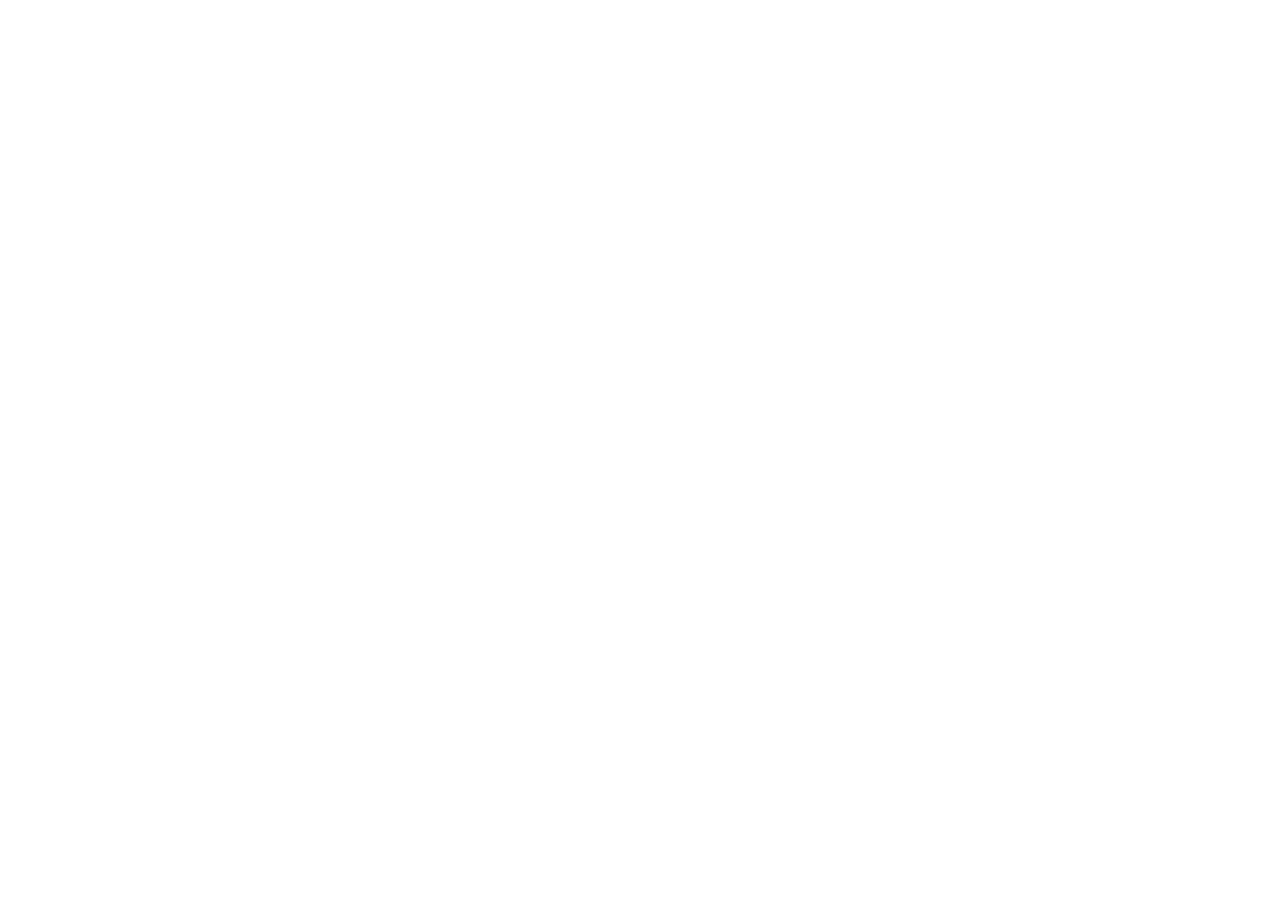
==== addExpense.html @ 52190630 "Current progress" ====
<!DOCTYPE html>
<html lang="en">
<head>
    <meta charset="UTF-8">
    <meta name="viewport" content="width=device-width, initial-scale=1.0">
    <title>Add Expense</title>
</head>

<body>
    
</body>
</html>
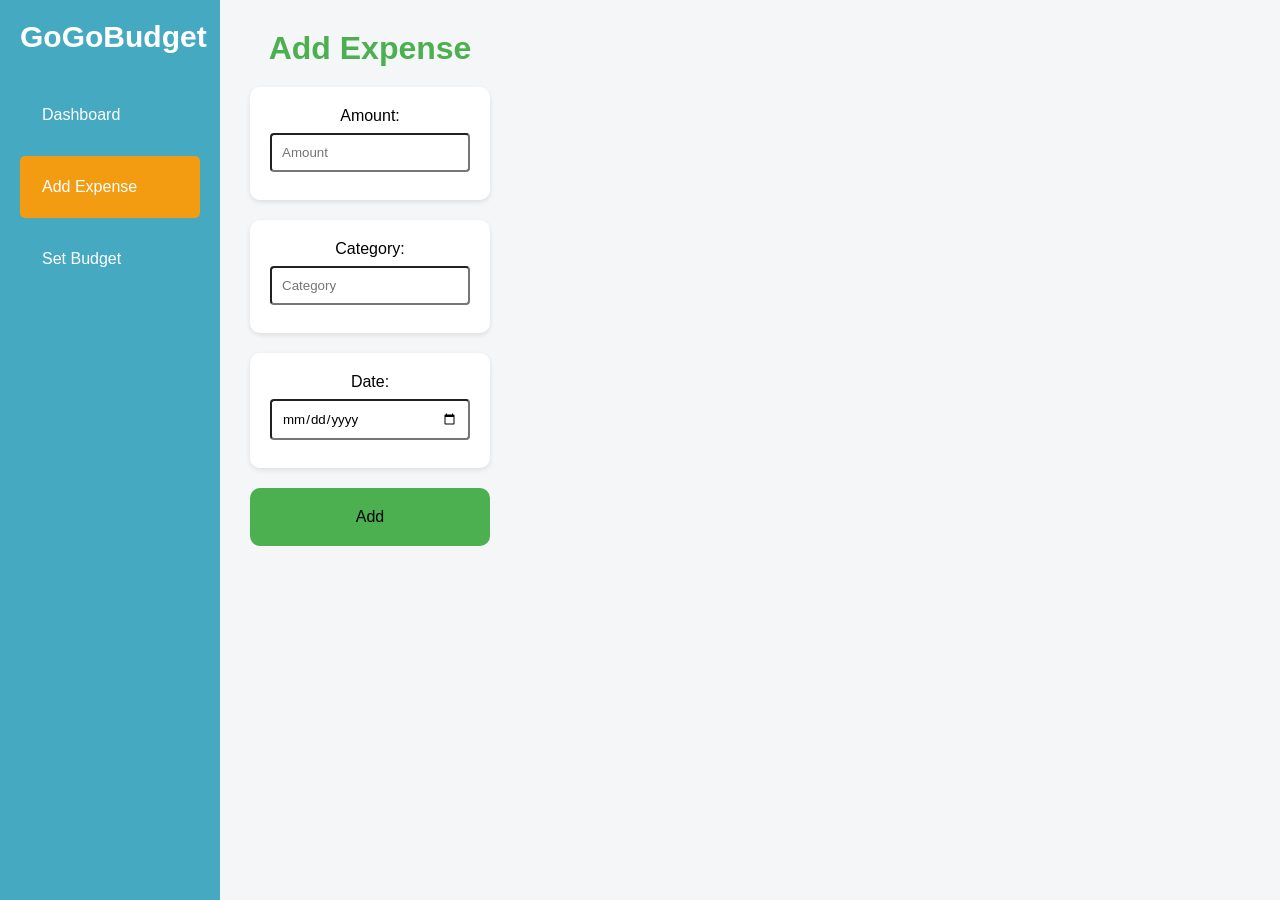
==== commit f9963437: "webpages" ====
--- a/addExpense.html
+++ b/addExpense.html
@@ -4,9 +4,67 @@
     <meta charset="UTF-8">
     <meta name="viewport" content="width=device-width, initial-scale=1.0">
     <title>Add Expense</title>
+    <link rel="stylesheet" href="styles.css">
+
+    <style>
+    form {
+            padding: 30px;
+            border-radius: 8px;
+            width: 300px;
+            text-align: center;
+    }
+
+    h1 {
+        color: #4CAF50;
+        margin-bottom: 20px;
+    }
+
+    .input-data input {
+        width: 100%;
+        padding: 10px;
+        margin: 8px 0;
+        border: 1px solic #ccc;
+        border-radius: 4px;
+        box-sizing: border-box;
+    }
+</style>
 </head>
 
 <body>
-    
+    <div class="container">
+
+        <!--Navigation bar on left side-->
+        <aside class="sidebar">
+            <h2 class="logo">GoGoBudget</h2>
+            <nav>
+                <ul>
+                    <li><a href="homepage.html">Dashboard</a></li>
+                    <li class="current"><a href="addExpense.html">Add Expense</a></li>
+                    <li><a href="setBudget.html">Set Budget</a></li>
+                </ul>
+            </nav>
+        </aside>
+
+        <form id="add-expense">
+            <h1>Add Expense</h1>
+            <div class="input-data">
+                <div class="card amount">
+                    <label for="amount">Amount:</label>
+                    <input id="amount" name="card amount" placeholder="Amount" type="number" required>
+                </div>
+                <div class="card category">
+                    <label for="category">Category:</label>
+                    <input id="category" name="category" placeholder="Category" type="text" required>
+                </div>
+                <div class="card date">
+                    <label for="date">Date:</label>
+                    <input id="date" name="date" placeholder="Date" type="date" required>
+                </div>
+            </div>
+
+            <div class="add">
+                <button type="submit">Add</button>
+            </div>
+        </form>
 </body>
 </html>
--- a/styles.css
+++ b/styles.css
@@ -0,0 +1,136 @@
+* {
+    margin: 0;
+    padding: 0;
+    box-sizing: border-box;
+    font-family: Arial, sans-serif;
+}
+
+body {
+    background-color: #f4f6f8;
+}
+
+.container {
+    display: flex;
+}
+
+.sidebar {
+    width: 220px;
+    background: #46a9c2;
+    color: white;
+    min-height: 100vh;
+    padding: 20px;
+}
+
+.logo {
+    margin-bottom: 30px;
+    font-size: 30px;
+}
+
+.sidebar ul {
+    list-style: none;
+}
+
+.sidebar li {
+    padding: 12px;
+    margin-bottom: 10px;
+    cursor: poiter;
+    border-radius: 5px;
+}
+
+.sidebar li.active,
+.sidebar li:hover {
+    background: #46a9c2;
+}
+
+.main {
+    flex: 1;
+    padding: 20px;
+}
+
+.welcome h1 span {
+    color: #4CAF50;
+}
+
+h1 {
+    margin-bottom: 20px;
+}
+
+.card {
+    background: white;
+    padding: 20px;
+    border-radius: 10px;
+    margin-bottom: 20px;
+    box-shadow: 0 2px 5px rgba(0,0,0,0.1);
+}
+
+.budget-info h3 span {
+    color: #2c6e7f;
+}
+
+h3 {
+    margin-bottom: 10px;
+}
+
+.progress-bar {
+    width: 100%;
+    height: 12px;
+    background: #ddd;
+    border-radius: 10px;
+    margin: 10px 0;
+}
+
+.progress {
+    height: 100%;
+    background: linear-gradient(to right, #2c6e7f, #4caf50);
+    border-radius: 10px;
+}
+
+.percent {
+    text-align: center;
+    color: #555;
+}
+
+.stat {
+    flex: 1;
+    text-align: center;
+}
+
+.stat p {
+    font-size: 28px;
+    margin-top: 10px;
+    color: #2c6e7f;
+}
+
+.week-expenses {
+    background: #f39c12;
+    color: white;
+}
+
+.week-expenses p {
+    color: white;
+}
+
+.streak-info {
+    text-align: center;
+    color: #555;
+}
+
+.current {
+    background: #f39c12;
+}
+
+li a {
+    display: block;
+    padding: 10px;
+    text-decoration: none;
+    color: white;
+}
+
+button {
+    width: 100%;
+    background-color: #4CAF50;
+    padding: 20px;
+    font-size: medium;
+    border-radius: 10px;
+    border: none;
+}
